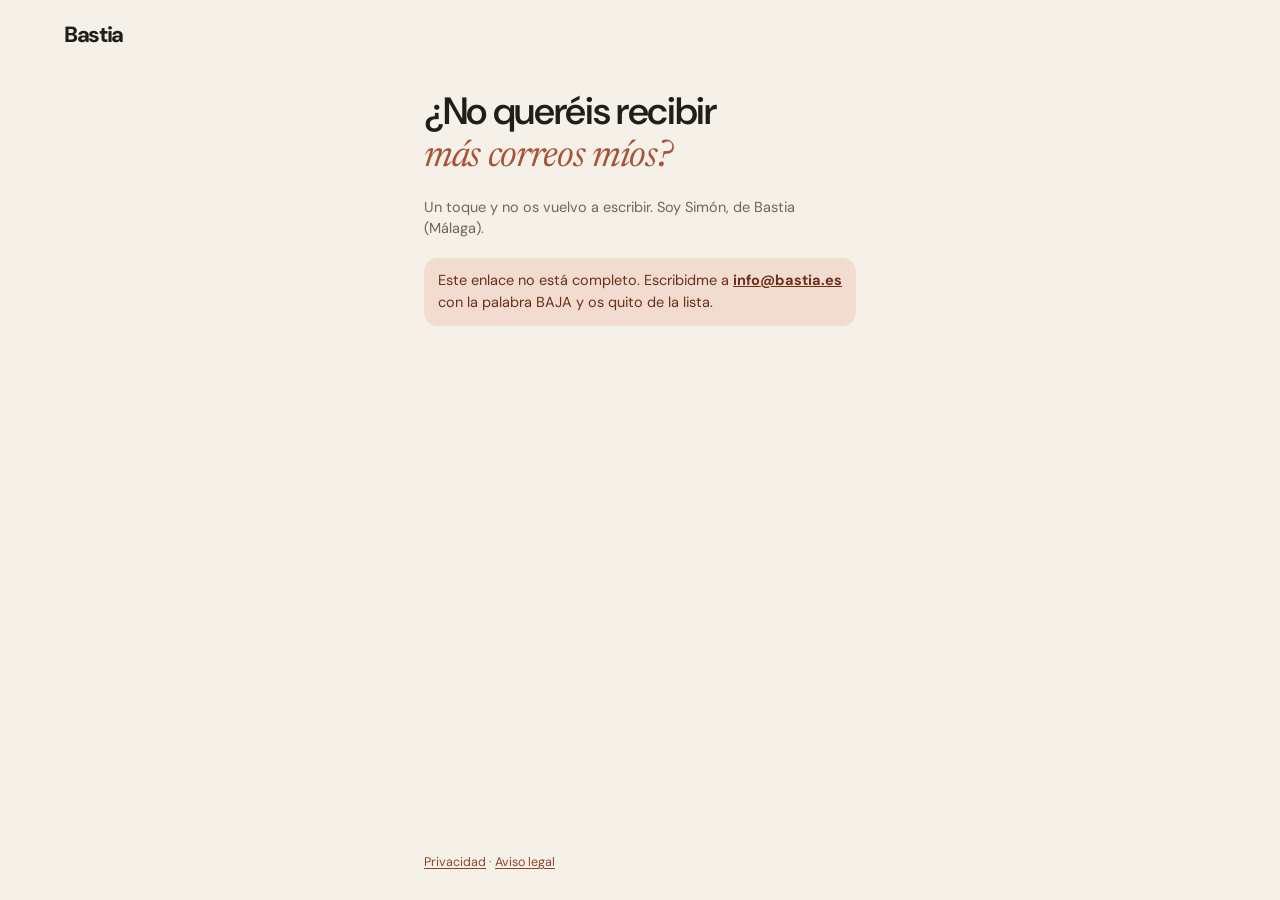
==== baja/index.html @ 223c97e1 "La encuesta de trustpulse.es: seis preguntas de tocar, la cuenta y la baja Co-Authored-By: Claude Fa" ====
<!doctype html>
<html lang="es">
<head>
  <meta charset="utf-8">
  <meta name="viewport" content="width=device-width, initial-scale=1">
  <title>No recibir más correos</title>
  <meta name="robots" content="noindex, nofollow">
  <meta name="theme-color" content="#f6f1e8">
  <link rel="icon" href="../favicon.svg" type="image/svg+xml">
  <link rel="stylesheet" href="../css/encuesta.css">
</head>
<body>
  <main class="encuesta-shell">
    <header class="encuesta-cabecera"><a href="https://bastia.es" class="encuesta-marca">Bastia</a></header>
    <section class="encuesta-cuerpo">
      <div id="pregunta">
        <h1>¿No queréis recibir <em>más correos míos?</em></h1>
        <p class="encuesta-ayuda" style="margin-top:0">Un toque y no os vuelvo a escribir. Soy Simón, de Bastia (Málaga).</p>
        <button type="button" class="encuesta-boton" id="boton-baja" hidden>Darme de baja</button>
        <p class="encuesta-aviso" id="sin-codigo" hidden>Este enlace no está completo. Escribidme a <a href="mailto:info@bastia.es">info@bastia.es</a> con la palabra BAJA y os quito de la lista.</p>
        <p class="encuesta-aviso" id="fallo" role="status" style="margin-top:14px" hidden>No ha funcionado. Probad otra vez o escribid BAJA a <a href="mailto:info@bastia.es">info@bastia.es</a>.</p>
        <noscript><p class="encuesta-aviso">Escribidme a info@bastia.es con la palabra BAJA y os quito de la lista.</p></noscript>
      </div>
      <div id="hecho" hidden>
        <h1 tabindex="-1">Hecho. <em>No os escribo más.</em></h1>
        <p class="encuesta-ayuda" style="margin-top:0">Perdonad la molestia y gracias por avisar.</p>
      </div>
    </section>
    <p class="encuesta-pie"><a href="https://bastia.es/privacidad">Privacidad</a> · <a href="https://bastia.es/aviso-legal">Aviso legal</a></p>
  </main>
  <script src="../js/config.js"></script>
  <script src="../js/baja.js"></script>
</body>
</html>
---- css/encuesta.css ----
/* La encuesta de trustpulse.es: una pregunta por pantalla, pensada para
   contestarse con el pulgar en un móvil, entre consulta y consulta. Misma
   voz visual que Bastia (crema, terracota, serifa en cursiva para el acento). */

@font-face {
  font-family: "DM Sans";
  src: url("../fonts/dm-sans-latin.woff2") format("woff2");
  font-weight: 100 1000; font-style: normal; font-display: swap;
}
@font-face {
  font-family: "Newsreader";
  src: url("../fonts/newsreader-italic-latin.woff2") format("woff2");
  font-weight: 400; font-style: italic; font-display: swap;
}

:root {
  --tinta: #211e1a; --crema: #f6f1e8; --papel: #fffaf1; --arena: #e8ddca; --terracota: #a65337;
  --salvia: #5d6c55; --apagado: #6f655a; --linea: rgba(33, 30, 26, .15);
}
*, *::before, *::after { box-sizing: border-box; }
html { -webkit-text-size-adjust: 100%; }
body {
  margin: 0; background: var(--crema); color: var(--tinta);
  font-family: "DM Sans", system-ui, -apple-system, "Segoe UI", Roboto, Arial, sans-serif;
  font-size: 16px; line-height: 1.5; -webkit-font-smoothing: antialiased;
}
button, input { font: inherit; color: inherit; }
button:disabled { cursor: not-allowed; opacity: .65; }
img { max-width: 100%; }
[hidden] { display: none !important; }

.encuesta-shell { min-height: 100svh; display: flex; flex-direction: column; }
.encuesta-cabecera { display: flex; align-items: center; justify-content: space-between; gap: 16px; padding: 18px max(5vw, 22px); }
.encuesta-marca { font-weight: 800; font-size: 22px; letter-spacing: -.06em; color: var(--tinta); text-decoration: none; }
.encuesta-paso { font-size: 13px; color: var(--apagado); font-variant-numeric: tabular-nums; }
.encuesta-progreso { height: 4px; background: rgba(33, 30, 26, .1); }
.encuesta-progreso span { display: block; height: 100%; background: var(--terracota); border-radius: 0 999px 999px 0; transition: width .25s ease; }

.encuesta-cuerpo { flex: 1; width: min(560px, 100%); margin: 0 auto; padding: 22px max(5vw, 22px) 40px; }
.encuesta-atras { margin: 0 0 14px -8px; padding: 8px; border: 0; background: none; color: var(--apagado); font-size: 14px; cursor: pointer; }
.encuesta-atras:hover { color: var(--tinta); }
.encuesta-perro { display: block; width: 120px; height: 120px; margin: 0 0 6px -8px; }
.encuesta-apuntada { margin: 0 0 18px; padding: 10px 14px; border-radius: 14px; background: #e4eadf; color: #34423a; font-size: 14px; line-height: 1.5; }
.encuesta-apuntada button { padding: 0; border: 0; background: none; color: #34423a; text-decoration: underline; cursor: pointer; }
.encuesta-eyebrow { margin: 0 0 10px; color: var(--terracota); font-size: 11px; font-weight: 700; letter-spacing: .14em; text-transform: uppercase; }

.encuesta-cuerpo h1 { margin: 0 0 18px; font-size: clamp(27px, 7vw, 38px); font-weight: 560; letter-spacing: -.035em; line-height: 1.1; text-wrap: balance; }
.encuesta-cuerpo h1:focus { outline: none; }
.encuesta-cuerpo h1 em { font-family: "Newsreader", Georgia, serif; font-style: italic; font-weight: 400; color: var(--terracota); }
.encuesta-cuerpo h2 { margin: 34px 0 12px; font-size: 19px; font-weight: 600; letter-spacing: -.02em; }
.encuesta-ayuda { margin: -8px 0 18px; color: var(--apagado); font-size: 14.5px; line-height: 1.5; }

/* Las respuestas: grandes, de una columna, para no fallar con el pulgar */
.encuesta-opciones { display: grid; gap: 10px; }
.encuesta-opciones.dos { grid-template-columns: 1fr 1fr; }
.encuesta-opcion {
  display: flex; align-items: center; width: 100%; min-height: 60px; padding: 12px 20px;
  border: 1.5px solid rgba(33, 30, 26, .18); border-radius: 18px; background: var(--papel); color: var(--tinta);
  font-size: 17px; font-weight: 600; line-height: 1.25; text-align: left; cursor: pointer;
  transition: border-color .15s, background .15s, transform .15s;
}
.encuesta-opcion:hover { border-color: var(--terracota); }
.encuesta-opcion:active { transform: scale(.985); }
.encuesta-opcion.marcada { border-color: var(--terracota); background: var(--terracota); color: #fff9ee; }
.encuesta-opcion:focus-visible, .encuesta-boton:focus-visible, .encuesta-sino button:focus-visible,
.encuesta-atras:focus-visible, .encuesta-apuntada button:focus-visible, .encuesta-aviso button:focus-visible,
.encuesta-marca:focus-visible, .encuesta-pie a:focus-visible { outline: 2px solid var(--terracota); outline-offset: 3px; }

.encuesta-otro { display: grid; gap: 8px; margin-top: 18px; }
.encuesta-otro label { font-size: 14.5px; color: #443d34; }
.encuesta-otro input {
  min-height: 54px; padding: 0 16px; border: 1.5px solid rgba(33, 30, 26, .55); border-radius: 14px;
  background: var(--papel); color: var(--tinta); font-size: 17px;
}
.encuesta-otro input:focus { outline: 2px solid var(--terracota); outline-offset: 2px; }

.encuesta-boton {
  display: inline-flex; align-items: center; justify-content: center; width: 100%; min-height: 58px;
  margin-top: 18px; padding: 0 24px; border: 0; border-radius: 999px; background: var(--terracota); color: #fff9ee;
  font-weight: 700; font-size: 16px; cursor: pointer;
}
.encuesta-boton:hover { background: #95492f; }

/* La cuenta */
.cuenta-tarjeta { display: flex; flex-direction: column; gap: 22px; margin-top: 6px; padding: 22px 18px; border: 1px solid var(--linea); border-radius: 26px; background: var(--papel); box-shadow: 0 24px 60px rgba(42, 34, 26, .08); }
.cuenta-resultado { display: grid; grid-template-columns: 1fr 1fr; gap: 12px; }
.cuenta-resultado div { display: flex; flex-direction: column; gap: 4px; }
.cuenta-resultado strong { font-family: "Newsreader", Georgia, serif; font-style: italic; font-weight: 400; font-size: 30px; line-height: 1; letter-spacing: -.03em; font-variant-numeric: tabular-nums; }
.cuenta-resultado span { font-size: 12.5px; color: var(--apagado); line-height: 1.4; }
.cuenta-euros { grid-column: 1 / -1; padding: 16px 18px; border-radius: 18px; background: var(--terracota); color: #fff9ee; }
.cuenta-euros strong { font-size: 40px; }
.cuenta-resultado .cuenta-euros span { color: #fff9ee; }
.cuenta-controles { display: grid; gap: 18px; }
.cuenta-control { display: grid; gap: 8px; }
.cuenta-etiqueta { display: flex; justify-content: space-between; align-items: baseline; gap: 14px; font-size: 13.5px; color: #5b554a; }
.cuenta-etiqueta b { font-variant-numeric: tabular-nums; font-size: 15px; color: var(--tinta); white-space: nowrap; }
.cuenta-control input[type="range"] { width: 100%; margin: 8px 0; appearance: none; -webkit-appearance: none; height: 4px; border-radius: 999px; background: var(--arena); cursor: pointer; }
.cuenta-control input[type="range"]::-webkit-slider-thumb { -webkit-appearance: none; width: 26px; height: 26px; border: 3px solid var(--papel); border-radius: 50%; background: var(--terracota); box-shadow: 0 2px 10px rgba(103, 47, 30, .3); }
.cuenta-control input[type="range"]::-moz-range-thumb { width: 26px; height: 26px; border: 3px solid var(--papel); border-radius: 50%; background: var(--terracota); box-shadow: 0 2px 10px rgba(103, 47, 30, .3); }
.cuenta-control input[type="range"]::-moz-range-track { height: 4px; border-radius: 999px; background: var(--arena); }
.cuenta-control input[type="range"]:focus-visible { outline: 2px solid var(--terracota); outline-offset: 8px; }
.cuenta-supuestos { margin: -8px 0 0; font-size: 12.5px; line-height: 1.5; color: var(--apagado); }

.encuesta-sino { padding: 14px 0; border-top: 1px solid rgba(33, 30, 26, .12); }
.encuesta-sino p { margin: 0 0 10px; color: #443d34; font-size: 15.5px; line-height: 1.55; }
.encuesta-sino div { display: grid; grid-template-columns: 1fr 1fr; gap: 8px; }
.encuesta-sino button {
  min-height: 48px; padding: 8px 12px; border: 1.5px solid rgba(33, 30, 26, .18); border-radius: 999px;
  background: var(--papel); color: var(--tinta); font-size: 15px; font-weight: 600; cursor: pointer;
}
.encuesta-sino button.marcada { border-color: var(--salvia); background: var(--salvia); color: #fff9ee; }

.encuesta-gracias { padding-top: 12px; text-align: center; }
.encuesta-gracias img { display: block; width: 220px; height: auto; margin: 0 auto 8px; }
.encuesta-gracias p { margin: 0 auto 12px; max-width: 42ch; color: #443d34; font-size: 16px; line-height: 1.6; }
.encuesta-aviso { padding: 12px 14px; border-radius: 14px; background: #f1dccf; color: #6b2f1c; font-size: 14.5px; line-height: 1.5; }
.encuesta-aviso button { padding: 0; border: 0; background: none; color: inherit; font-weight: 700; text-decoration: underline; cursor: pointer; }
.encuesta-aviso a { color: inherit; font-weight: 700; }
.encuesta-gracias .encuesta-firma { margin-top: 22px; color: var(--apagado); font-size: 14.5px; }
.encuesta-firma a, .encuesta-pie a { color: #8f4329; text-decoration: underline; text-underline-offset: 2px; }

.encuesta-pie { width: min(560px, 100%); margin: 0 auto; padding: 0 max(5vw, 22px) 28px; font-size: 12.5px; line-height: 1.5; color: var(--apagado); }

@media (max-width: 380px) { .encuesta-opciones.dos { grid-template-columns: 1fr; } }
@media (prefers-reduced-motion: reduce) {
  .encuesta-progreso span, .encuesta-opcion { transition: none; }
  .encuesta-opcion:active { transform: none; }
}

/* Las ilustraciones traen su propio fondo crema: se enseñan como una ficha redondeada. */
.encuesta-perro, .encuesta-gracias img { border-radius: 26px; }
.encuesta-perro { margin: 0 0 16px; }
.encuesta-gracias img { margin-bottom: 18px; }
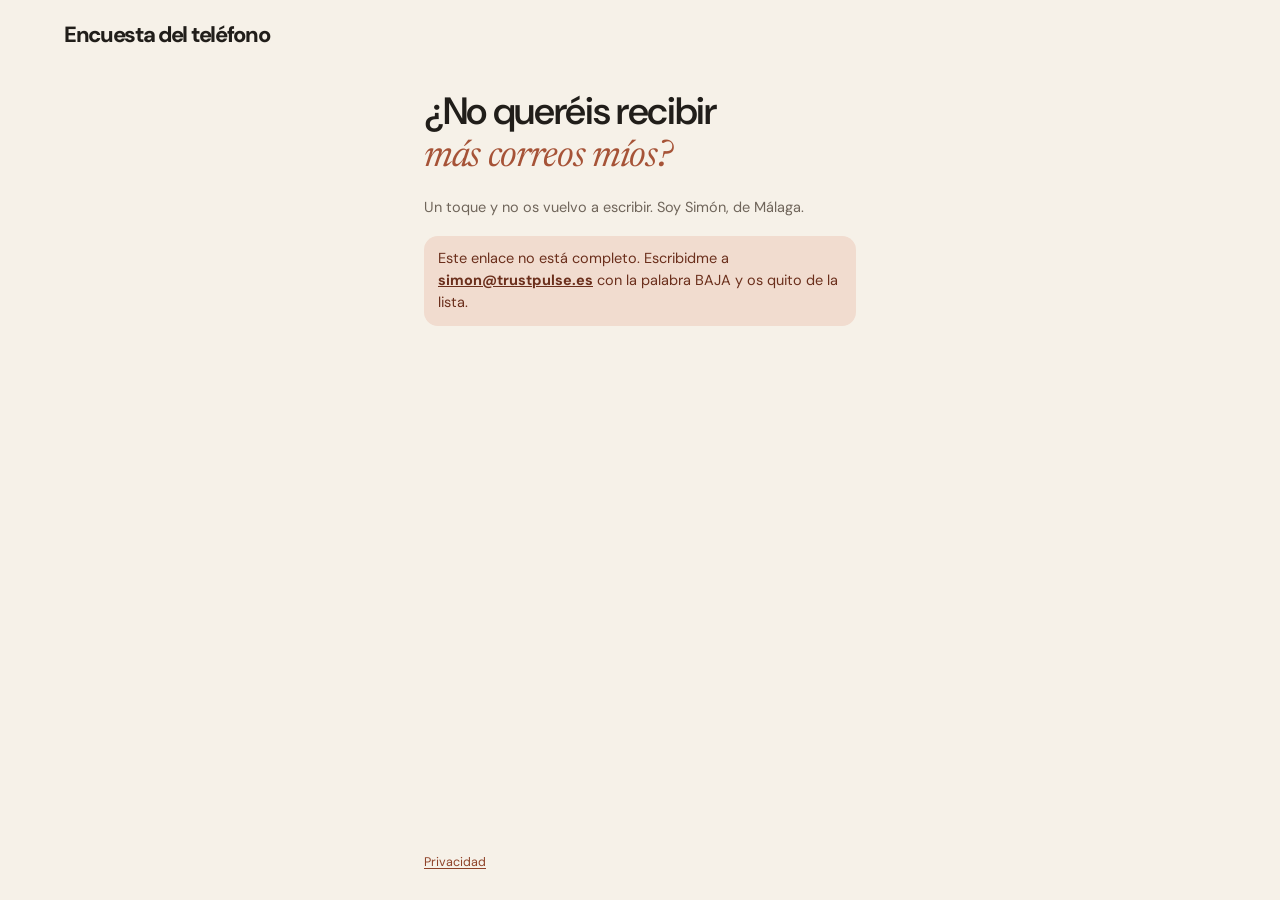
==== commit 1061b295: "Sin marca: la encuesta como encuesta, la casilla como petición y la privacidad en casa Fuera el nomb" ====
--- a/baja/index.html
+++ b/baja/index.html
@@ -11,22 +11,22 @@
 </head>
 <body>
   <main class="encuesta-shell">
-    <header class="encuesta-cabecera"><a href="https://bastia.es" class="encuesta-marca">Bastia</a></header>
+    <header class="encuesta-cabecera"><span class="encuesta-marca">Encuesta del teléfono</span></header>
     <section class="encuesta-cuerpo">
       <div id="pregunta">
         <h1>¿No queréis recibir <em>más correos míos?</em></h1>
-        <p class="encuesta-ayuda" style="margin-top:0">Un toque y no os vuelvo a escribir. Soy Simón, de Bastia (Málaga).</p>
+        <p class="encuesta-ayuda" style="margin-top:0">Un toque y no os vuelvo a escribir. Soy Simón, de Málaga.</p>
         <button type="button" class="encuesta-boton" id="boton-baja" hidden>Darme de baja</button>
-        <p class="encuesta-aviso" id="sin-codigo" hidden>Este enlace no está completo. Escribidme a <a href="mailto:info@bastia.es">info@bastia.es</a> con la palabra BAJA y os quito de la lista.</p>
-        <p class="encuesta-aviso" id="fallo" role="status" style="margin-top:14px" hidden>No ha funcionado. Probad otra vez o escribid BAJA a <a href="mailto:info@bastia.es">info@bastia.es</a>.</p>
-        <noscript><p class="encuesta-aviso">Escribidme a info@bastia.es con la palabra BAJA y os quito de la lista.</p></noscript>
+        <p class="encuesta-aviso" id="sin-codigo" hidden>Este enlace no está completo. Escribidme a <a href="mailto:simon@trustpulse.es">simon@trustpulse.es</a> con la palabra BAJA y os quito de la lista.</p>
+        <p class="encuesta-aviso" id="fallo" role="status" style="margin-top:14px" hidden>No ha funcionado. Probad otra vez o escribid BAJA a <a href="mailto:simon@trustpulse.es">simon@trustpulse.es</a>.</p>
+        <noscript><p class="encuesta-aviso">Escribidme a simon@trustpulse.es con la palabra BAJA y os quito de la lista.</p></noscript>
       </div>
       <div id="hecho" hidden>
         <h1 tabindex="-1">Hecho. <em>No os escribo más.</em></h1>
         <p class="encuesta-ayuda" style="margin-top:0">Perdonad la molestia y gracias por avisar.</p>
       </div>
     </section>
-    <p class="encuesta-pie"><a href="https://bastia.es/privacidad">Privacidad</a> · <a href="https://bastia.es/aviso-legal">Aviso legal</a></p>
+    <p class="encuesta-pie"><a href="/privacidad/">Privacidad</a></p>
   </main>
   <script src="../js/config.js"></script>
   <script src="../js/baja.js"></script>
--- a/css/encuesta.css
+++ b/css/encuesta.css
@@ -1,6 +1,6 @@
 /* La encuesta de trustpulse.es: una pregunta por pantalla, pensada para
-   contestarse con el pulgar en un móvil, entre consulta y consulta. Misma
-   voz visual que Bastia (crema, terracota, serifa en cursiva para el acento). */
+   contestarse con el pulgar en un móvil, entre consulta y consulta. Crema,
+   terracota y serifa en cursiva para el acento; sin logotipo ni marca. */
 
 @font-face {
   font-family: "DM Sans";
@@ -39,7 +39,6 @@
 .encuesta-cuerpo { flex: 1; width: min(560px, 100%); margin: 0 auto; padding: 22px max(5vw, 22px) 40px; }
 .encuesta-atras { margin: 0 0 14px -8px; padding: 8px; border: 0; background: none; color: var(--apagado); font-size: 14px; cursor: pointer; }
 .encuesta-atras:hover { color: var(--tinta); }
-.encuesta-perro { display: block; width: 120px; height: 120px; margin: 0 0 6px -8px; }
 .encuesta-apuntada { margin: 0 0 18px; padding: 10px 14px; border-radius: 14px; background: #e4eadf; color: #34423a; font-size: 14px; line-height: 1.5; }
 .encuesta-apuntada button { padding: 0; border: 0; background: none; color: #34423a; text-decoration: underline; cursor: pointer; }
 .encuesta-eyebrow { margin: 0 0 10px; color: var(--terracota); font-size: 11px; font-weight: 700; letter-spacing: .14em; text-transform: uppercase; }
@@ -103,6 +102,8 @@
 
 .encuesta-sino { padding: 14px 0; border-top: 1px solid rgba(33, 30, 26, .12); }
 .encuesta-sino p { margin: 0 0 10px; color: #443d34; font-size: 15.5px; line-height: 1.55; }
+/* La línea de ayuda de la casilla: más pequeña y apagada, pero legible, porque dice qué se pide al tocar «sí». */
+.encuesta-sino .encuesta-sino-ayuda { margin: -4px 0 12px; color: var(--apagado); font-size: 13.5px; line-height: 1.5; }
 .encuesta-sino div { display: grid; grid-template-columns: 1fr 1fr; gap: 8px; }
 .encuesta-sino button {
   min-height: 48px; padding: 8px 12px; border: 1.5px solid rgba(33, 30, 26, .18); border-radius: 999px;
@@ -111,15 +112,33 @@
 .encuesta-sino button.marcada { border-color: var(--salvia); background: var(--salvia); color: #fff9ee; }
 
 .encuesta-gracias { padding-top: 12px; text-align: center; }
-.encuesta-gracias img { display: block; width: 220px; height: auto; margin: 0 auto 8px; }
 .encuesta-gracias p { margin: 0 auto 12px; max-width: 42ch; color: #443d34; font-size: 16px; line-height: 1.6; }
 .encuesta-aviso { padding: 12px 14px; border-radius: 14px; background: #f1dccf; color: #6b2f1c; font-size: 14.5px; line-height: 1.5; }
 .encuesta-aviso button { padding: 0; border: 0; background: none; color: inherit; font-weight: 700; text-decoration: underline; cursor: pointer; }
 .encuesta-aviso a { color: inherit; font-weight: 700; }
+/* La caja de la demo: solo para quien marcó «sí, enseñádnoslo». Mismo verde
+   salvia claro que la respuesta apuntada, pero más grande, porque lleva el
+   número al que llamar y es lo primero que tiene que ver. */
+.encuesta-demo { margin: 0 auto 14px; padding: 16px 18px; border-radius: 18px; background: #e4eadf; color: #34423a; text-align: left; }
+.encuesta-gracias .encuesta-demo p { margin: 0 0 10px; max-width: none; color: #34423a; font-size: 16px; line-height: 1.55; }
+.encuesta-gracias .encuesta-demo p:last-child { margin-bottom: 0; }
+.encuesta-demo a { color: #34423a; font-weight: 700; font-size: 18px; white-space: nowrap; text-decoration: underline; text-underline-offset: 3px; }
+.encuesta-demo a:focus-visible { outline: 2px solid var(--salvia); outline-offset: 3px; }
 .encuesta-gracias .encuesta-firma { margin-top: 22px; color: var(--apagado); font-size: 14.5px; }
-.encuesta-firma a, .encuesta-pie a { color: #8f4329; text-decoration: underline; text-underline-offset: 2px; }
+.encuesta-firma a, .encuesta-pie a, .encuesta-texto a { color: #8f4329; text-decoration: underline; text-underline-offset: 2px; }
 
 .encuesta-pie { width: min(560px, 100%); margin: 0 auto; padding: 0 max(5vw, 22px) 28px; font-size: 12.5px; line-height: 1.5; color: var(--apagado); }
+
+/* Una página de texto seguido (la de privacidad): títulos claros y párrafos
+   cortos, con el mismo ancho que la encuesta para leerse bien en el móvil. */
+.encuesta-texto h1 { margin-bottom: 8px; }
+.encuesta-texto h2 { margin: 30px 0 8px; font-size: 19px; }
+.encuesta-texto p, .encuesta-texto li { color: #443d34; font-size: 16px; line-height: 1.6; }
+.encuesta-texto p { margin: 0 0 12px; }
+.encuesta-texto ul { margin: 0 0 12px; padding-left: 22px; }
+.encuesta-texto li { margin-bottom: 6px; }
+.encuesta-texto a:focus-visible { outline: 2px solid var(--terracota); outline-offset: 3px; }
+.encuesta-texto .encuesta-fecha { margin-top: 30px; color: var(--apagado); font-size: 13.5px; }
 
 @media (max-width: 380px) { .encuesta-opciones.dos { grid-template-columns: 1fr; } }
 @media (prefers-reduced-motion: reduce) {
@@ -127,7 +146,3 @@
   .encuesta-opcion:active { transform: none; }
 }
 
-/* Las ilustraciones traen su propio fondo crema: se enseñan como una ficha redondeada. */
-.encuesta-perro, .encuesta-gracias img { border-radius: 26px; }
-.encuesta-perro { margin: 0 0 16px; }
-.encuesta-gracias img { margin-bottom: 18px; }
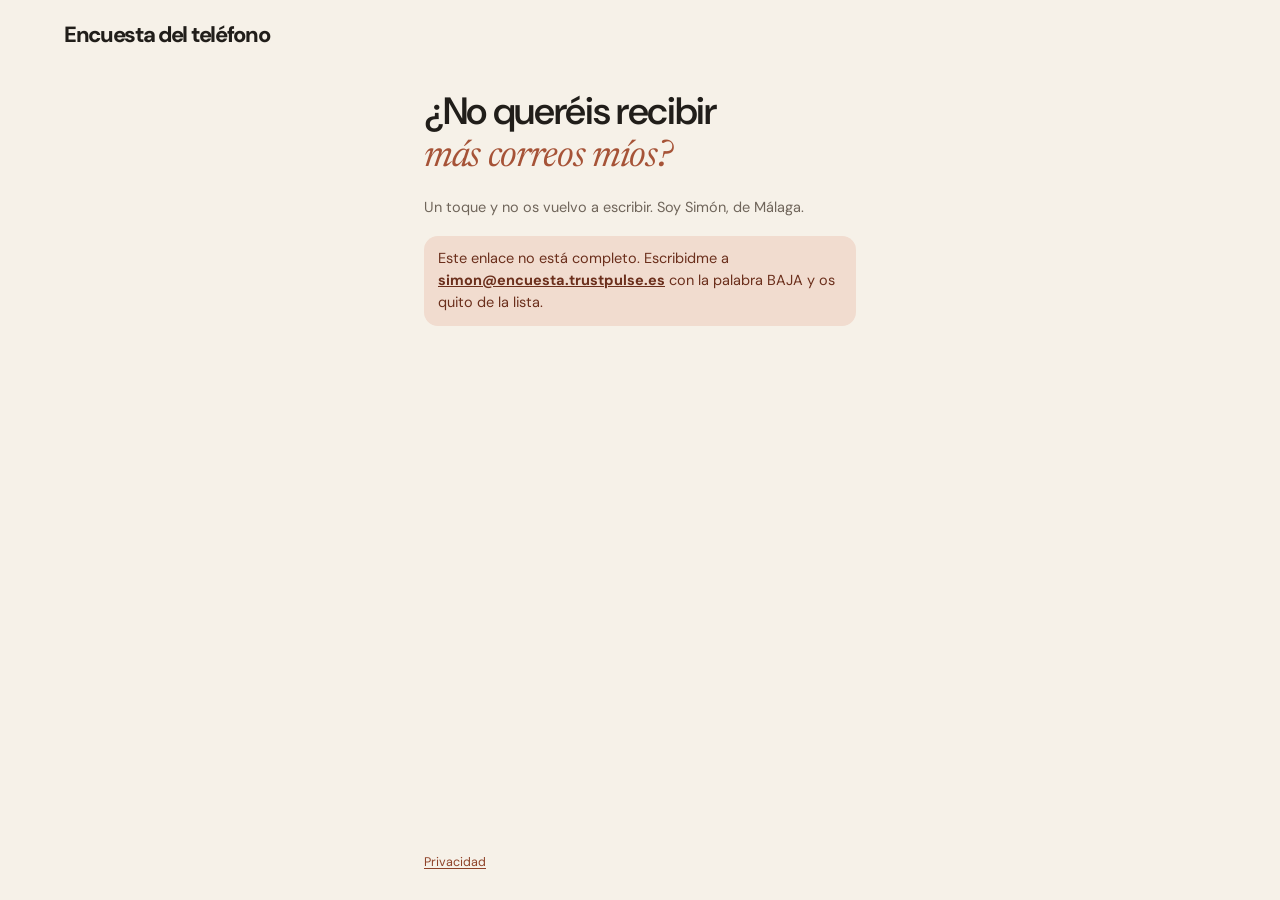
==== commit 032cf9ae: "El buzón de la encuesta pasa a simon@encuesta.trustpulse.es (ya recibe y firma correo) Co-Authored-B" ====
--- a/baja/index.html
+++ b/baja/index.html
@@ -17,9 +17,9 @@
         <h1>¿No queréis recibir <em>más correos míos?</em></h1>
         <p class="encuesta-ayuda" style="margin-top:0">Un toque y no os vuelvo a escribir. Soy Simón, de Málaga.</p>
         <button type="button" class="encuesta-boton" id="boton-baja" hidden>Darme de baja</button>
-        <p class="encuesta-aviso" id="sin-codigo" hidden>Este enlace no está completo. Escribidme a <a href="mailto:simon@trustpulse.es">simon@trustpulse.es</a> con la palabra BAJA y os quito de la lista.</p>
-        <p class="encuesta-aviso" id="fallo" role="status" style="margin-top:14px" hidden>No ha funcionado. Probad otra vez o escribid BAJA a <a href="mailto:simon@trustpulse.es">simon@trustpulse.es</a>.</p>
-        <noscript><p class="encuesta-aviso">Escribidme a simon@trustpulse.es con la palabra BAJA y os quito de la lista.</p></noscript>
+        <p class="encuesta-aviso" id="sin-codigo" hidden>Este enlace no está completo. Escribidme a <a href="mailto:simon@encuesta.trustpulse.es">simon@encuesta.trustpulse.es</a> con la palabra BAJA y os quito de la lista.</p>
+        <p class="encuesta-aviso" id="fallo" role="status" style="margin-top:14px" hidden>No ha funcionado. Probad otra vez o escribid BAJA a <a href="mailto:simon@encuesta.trustpulse.es">simon@encuesta.trustpulse.es</a>.</p>
+        <noscript><p class="encuesta-aviso">Escribidme a simon@encuesta.trustpulse.es con la palabra BAJA y os quito de la lista.</p></noscript>
       </div>
       <div id="hecho" hidden>
         <h1 tabindex="-1">Hecho. <em>No os escribo más.</em></h1>
